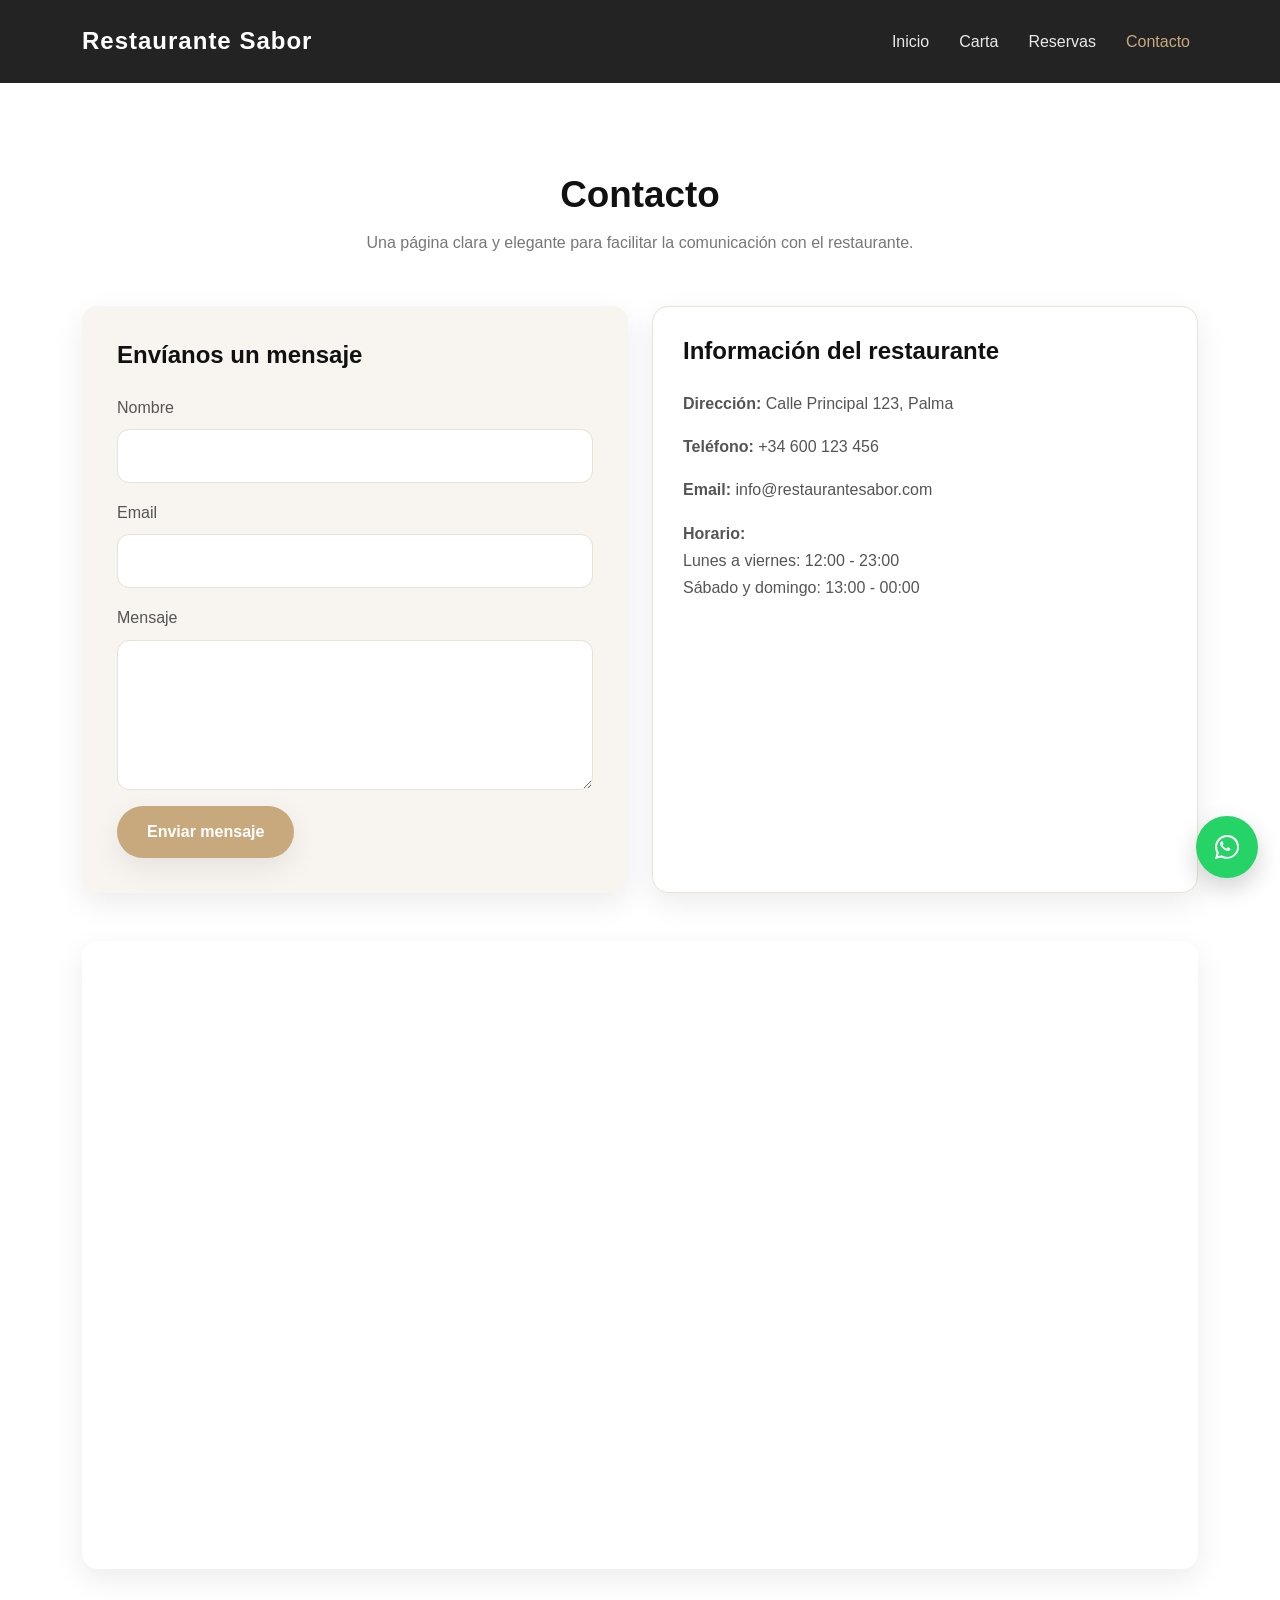
==== Web-Restaurante/contacto.html @ 1bbefcfa "Web Restaurante" ====
<!doctype html>
<html lang="es">
  <head>
    <meta charset="UTF-8" />
    <meta name="viewport" content="width=device-width, initial-scale=1" />
    <title>Contacto | Restaurante Sabor</title>
    <link
      rel="stylesheet"
      href="https://cdn.jsdelivr.net/npm/bootstrap@5.3.2/dist/css/bootstrap.min.css"
    />
    <link rel="stylesheet" href="css/styles.css" />
  </head>
  <body>
    <nav class="navbar navbar-expand-lg navbar-dark">
      <div class="container">
        <a class="navbar-brand" href="index.html">Restaurante Sabor</a>
        <button
          class="navbar-toggler"
          type="button"
          data-bs-toggle="collapse"
          data-bs-target="#menu"
        >
          <span class="navbar-toggler-icon"></span>
        </button>
        <div class="collapse navbar-collapse" id="menu">
          <ul class="navbar-nav ms-auto">
            <li class="nav-item">
              <a class="nav-link" href="index.html">Inicio</a>
            </li>
            <li class="nav-item">
              <a class="nav-link" href="menu.html">Carta</a>
            </li>
            <li class="nav-item">
              <a class="nav-link" href="reservas.html">Reservas</a>
            </li>
            <li class="nav-item">
              <a class="nav-link active" href="contacto.html">Contacto</a>
            </li>
          </ul>
        </div>
      </div>
    </nav>

    <section class="section-padding">
      <div class="container">
        <div class="section-title reveal">
          <h2>Contacto</h2>
          <p>
            Una página clara y elegante para facilitar la comunicación con el
            restaurante.
          </p>
        </div>

        <div class="row g-4">
          <div class="col-lg-6 reveal-left">
            <div class="form-section">
              <h4 class="mb-4">Envíanos un mensaje</h4>
              <form>
                <div class="mb-3">
                  <label class="form-label">Nombre</label>
                  <input type="text" class="form-control" required />
                </div>

                <div class="mb-3">
                  <label class="form-label">Email</label>
                  <input type="email" class="form-control" required />
                </div>

                <div class="mb-3">
                  <label class="form-label">Mensaje</label>
                  <textarea class="form-control" rows="5" required></textarea>
                </div>

                <button class="btn btn-custom">Enviar mensaje</button>
              </form>
            </div>
          </div>

          <div class="col-lg-6 reveal-right">
            <div class="info-box">
              <h4 class="mb-4">Información del restaurante</h4>
              <p><strong>Dirección:</strong> Calle Principal 123, Palma</p>
              <p><strong>Teléfono:</strong> +34 600 123 456</p>
              <p><strong>Email:</strong> info@restaurantesabor.com</p>
              <p>
                <strong>Horario:</strong><br />Lunes a viernes: 12:00 - 23:00<br />Sábado
                y domingo: 13:00 - 00:00
              </p>
            </div>
          </div>
        </div>

        <div class="row mt-5">
          <div class="col-12 reveal">
            <div class="map-frame ratio ratio-16x9">
              <iframe
                src="https://www.google.com/maps?q=Palma+de+Mallorca&output=embed"
                style="border: 0"
                allowfullscreen=""
                loading="lazy"
              >
              </iframe>
            </div>
          </div>
        </div>
      </div>
    </section>

    <a
      href="https://wa.me/34600123456"
      class="whatsapp-float"
      target="_blank"
      aria-label="Contactar por WhatsApp"
    >
      <svg viewBox="0 0 32 32" aria-hidden="true">
        <path
          d="M19.11 17.23c-.27-.14-1.6-.79-1.85-.88-.25-.09-.43-.14-.61.14-.18.27-.7.88-.86 1.06-.16.18-.32.2-.59.07-.27-.14-1.14-.42-2.18-1.34-.81-.72-1.36-1.61-1.52-1.88-.16-.27-.02-.42.12-.56.13-.13.27-.32.41-.48.14-.16.18-.27.27-.45.09-.18.05-.34-.02-.48-.07-.14-.61-1.47-.84-2.02-.22-.53-.45-.46-.61-.47h-.52c-.18 0-.48.07-.73.34-.25.27-.95.93-.95 2.27 0 1.34.97 2.63 1.11 2.81.14.18 1.91 2.92 4.62 4.09.64.28 1.15.45 1.54.58.65.21 1.24.18 1.71.11.52-.08 1.6-.65 1.82-1.28.23-.63.23-1.17.16-1.28-.07-.11-.25-.18-.52-.32zM16.03 3.2c-7.07 0-12.8 5.73-12.8 12.8 0 2.26.59 4.47 1.71 6.41L3.2 28.8l6.57-1.72c1.86 1.01 3.96 1.54 6.26 1.54h.01c7.06 0 12.79-5.73 12.79-12.8 0-3.42-1.33-6.63-3.75-9.05A12.73 12.73 0 0 0 16.03 3.2zm0 23.27h-.01c-1.91 0-3.78-.51-5.42-1.47l-.39-.23-3.9 1.02 1.04-3.8-.25-.39a10.58 10.58 0 0 1-1.63-5.68c0-5.86 4.77-10.63 10.64-10.63 2.84 0 5.51 1.11 7.51 3.11a10.55 10.55 0 0 1 3.11 7.51c0 5.87-4.77 10.64-10.63 10.64z"
        />
      </svg>
    </a>

    <script src="js/main.js"></script>
    <script src="https://cdn.jsdelivr.net/npm/bootstrap@5.3.2/dist/js/bootstrap.bundle.min.js"></script>
  </body>
</html>
---- Web-Restaurante/css/styles.css ----
:root {
  --primary: #1f1f1f;
  --secondary: #c8a97e;
  --light: #f8f5f0;
  --white: #ffffff;
  --text: #555555;
  --title: #111111;
  --border: #e8e2d9;
  --shadow: 0 10px 30px rgba(0, 0, 0, 0.08);
  --radius: 16px;
  --transition: all 0.3s ease;
}

body {
  font-family: "Segoe UI", Tahoma, Geneva, Verdana, sans-serif;
  background-color: var(--white);
  color: var(--text);
  line-height: 1.7;
}

h1,
h2,
h3,
h4,
h5 {
  color: var(--title);
  font-weight: 700;
}

a {
  text-decoration: none;
  transition: var(--transition);
}

.section-padding {
  padding: 90px 0;
}

.section-title {
  text-align: center;
  margin-bottom: 50px;
}

.section-title h2 {
  font-size: 2.3rem;
  margin-bottom: 12px;
}

.section-title p {
  max-width: 700px;
  margin: 0 auto;
  color: #777;
}

/* NAVBAR */
.navbar {
  background-color: rgba(17, 17, 17, 0.92) !important;
  padding: 16px 0;
}

.navbar-brand {
  font-size: 1.5rem;
  font-weight: 700;
  letter-spacing: 1px;
  color: var(--white) !important;
}

.nav-link {
  color: rgba(255, 255, 255, 0.9) !important;
  margin-left: 14px;
  font-weight: 500;
  position: relative;
}

.nav-link:hover,
.nav-link.active {
  color: var(--secondary) !important;
}

/* HERO */
.hero {
  min-height: 90vh;
  background:
    linear-gradient(rgba(0, 0, 0, 0.45), rgba(0, 0, 0, 0.45)),
    url("https://images.unsplash.com/photo-1517248135467-4c7edcad34c4?auto=format&fit=crop&w=1600&q=80")
      center/cover no-repeat;
  display: flex;
  align-items: center;
  text-align: center;
  color: var(--white);
}

.hero-content {
  max-width: 800px;
  margin: 0 auto;
}

.hero-subtitle {
  display: inline-block;
  color: var(--secondary);
  font-weight: 600;
  letter-spacing: 2px;
  text-transform: uppercase;
  margin-bottom: 16px;
  font-size: 0.95rem;
}

.hero h1 {
  font-size: 3.5rem;
  color: var(--white);
  margin-bottom: 20px;
}

.hero p {
  font-size: 1.15rem;
  margin-bottom: 30px;
  color: rgba(255, 255, 255, 0.9);
}

/* BOTONES */
.btn-custom {
  background-color: var(--secondary);
  color: var(--white);
  border: none;
  padding: 14px 30px;
  border-radius: 50px;
  font-weight: 600;
  transition: var(--transition);
  box-shadow: var(--shadow);
}

.btn-custom:hover {
  background-color: #b89469;
  transform: translateY(-2px);
  color: var(--white);
}

.btn-outline-custom {
  border: 2px solid var(--secondary);
  color: var(--secondary);
  padding: 12px 28px;
  border-radius: 50px;
  font-weight: 600;
  transition: var(--transition);
}

.btn-outline-custom:hover {
  background-color: var(--secondary);
  color: var(--white);
}

/* TARJETAS */
.card-custom {
  border: 1px solid var(--border);
  border-radius: var(--radius);
  overflow: hidden;
  box-shadow: var(--shadow);
  transition: var(--transition);
  background: var(--white);
  height: 100%;
}

.card-custom:hover {
  transform: translateY(-6px);
}

.card-custom img {
  height: 240px;
  object-fit: cover;
  width: 100%;
}

.card-custom .card-body {
  padding: 24px;
}

.card-custom h5 {
  margin-bottom: 10px;
}

/* SECCIÓN ABOUT */
.about-img {
  border-radius: var(--radius);
  box-shadow: var(--shadow);
  width: 100%;
  height: 100%;
  object-fit: cover;
}

.about-content {
  padding: 20px;
}

/* MENÚ */
.menu-box {
  background: var(--light);
  border-radius: var(--radius);
  padding: 30px;
  box-shadow: var(--shadow);
  height: 100%;
}

.menu-box h3 {
  margin-bottom: 25px;
  color: var(--primary);
  border-bottom: 2px solid var(--secondary);
  display: inline-block;
  padding-bottom: 8px;
}

.menu-item {
  display: flex;
  justify-content: space-between;
  gap: 15px;
  border-bottom: 1px solid var(--border);
  padding: 16px 0;
}

.menu-item:last-child {
  border-bottom: none;
}

.menu-item h6 {
  margin: 0;
  font-weight: 600;
  color: var(--title);
}

.menu-item p {
  margin: 4px 0 0;
  font-size: 0.95rem;
  color: #777;
}

.menu-price {
  font-weight: 700;
  color: var(--secondary);
  white-space: nowrap;
}

/* FORMULARIOS */
.form-section {
  background: var(--light);
  border-radius: var(--radius);
  padding: 35px;
  box-shadow: var(--shadow);
}

.form-control,
.form-select,
textarea {
  border-radius: 12px;
  border: 1px solid var(--border);
  padding: 14px 16px;
  box-shadow: none !important;
}

.form-control:focus,
.form-select:focus,
textarea:focus {
  border-color: var(--secondary);
}

/* INFO BOX */
.info-box {
  background: var(--white);
  border: 1px solid var(--border);
  border-radius: var(--radius);
  padding: 30px;
  box-shadow: var(--shadow);
  height: 100%;
}

/* FOOTER */
.footer {
  background-color: #111;
  color: rgba(255, 255, 255, 0.8);
  padding: 60px 0 25px;
}

.footer h5 {
  color: var(--white);
  margin-bottom: 20px;
}

.footer a {
  color: rgba(255, 255, 255, 0.8);
}

.footer a:hover {
  color: var(--secondary);
}

.footer-bottom {
  border-top: 1px solid rgba(255, 255, 255, 0.08);
  margin-top: 30px;
  padding-top: 20px;
  text-align: center;
  font-size: 0.95rem;
}

/* MAPA */
.map-frame {
  border-radius: var(--radius);
  overflow: hidden;
  box-shadow: var(--shadow);
}

/* RESPONSIVE */
@media (max-width: 991px) {
  .hero h1 {
    font-size: 2.7rem;
  }

  .section-title h2 {
    font-size: 2rem;
  }
}

@media (max-width: 767px) {
  .hero {
    min-height: 75vh;
    padding: 80px 20px;
  }

  .hero h1 {
    font-size: 2.2rem;
  }

  .hero p {
    font-size: 1rem;
  }

  .section-padding {
    padding: 70px 0;
  }
}

/* BOTÓN FLOTANTE WHATSAPP */
.whatsapp-float {
  position: fixed;
  right: 22px;
  bottom: 22px;
  width: 62px;
  height: 62px;
  background: #25d366;
  color: #fff;
  border-radius: 50%;
  display: flex;
  align-items: center;
  justify-content: center;
  box-shadow: 0 10px 25px rgba(0, 0, 0, 0.18);
  z-index: 999;
  transition: all 0.3s ease;
}

.whatsapp-float:hover {
  transform: translateY(-4px) scale(1.05);
  color: #fff;
  box-shadow: 0 14px 30px rgba(0, 0, 0, 0.22);
}

.whatsapp-float svg {
  width: 30px;
  height: 30px;
  fill: currentColor;
}

/* ANIMACIONES AL HACER SCROLL */
.reveal {
  opacity: 0;
  transform: translateY(45px);
  transition:
    opacity 0.8s ease,
    transform 0.8s ease;
  will-change: opacity, transform;
}

.reveal.active {
  opacity: 1;
  transform: translateY(0);
}

/* VARIANTES OPCIONALES */
.reveal-left {
  opacity: 0;
  transform: translateX(-45px);
  transition:
    opacity 0.8s ease,
    transform 0.8s ease;
}

.reveal-left.active {
  opacity: 1;
  transform: translateX(0);
}

.reveal-right {
  opacity: 0;
  transform: translateX(45px);
  transition:
    opacity 0.8s ease,
    transform 0.8s ease;
}

.reveal-right.active {
  opacity: 1;
  transform: translateX(0);
}

.reveal-zoom {
  opacity: 0;
  transform: scale(0.96);
  transition:
    opacity 0.8s ease,
    transform 0.8s ease;
}

.reveal-zoom.active {
  opacity: 1;
  transform: scale(1);
}

@media (max-width: 768px) {
  .whatsapp-float {
    width: 56px;
    height: 56px;
    right: 16px;
    bottom: 16px;
  }

  .whatsapp-float svg {
    width: 26px;
    height: 26px;
  }
}

/* FILTROS DE LA CARTA */
.menu-filters {
  display: flex;
  justify-content: center;
  flex-wrap: wrap;
  gap: 14px;
}

.filter-btn {
  border: 1px solid var(--border);
  background: var(--white);
  color: var(--title);
  padding: 12px 22px;
  border-radius: 999px;
  font-weight: 600;
  transition: var(--transition);
  box-shadow: var(--shadow);
}

.filter-btn:hover {
  background: var(--secondary);
  color: var(--white);
  border-color: var(--secondary);
}

.filter-btn.active {
  background: var(--secondary);
  color: var(--white);
  border-color: var(--secondary);
}

.menu-card {
  transition: 0.3s ease;
}

/* TOOLBAR CARTA PREMIUM */
.menu-toolbar {
  display: flex;
  flex-direction: column;
  gap: 24px;
  margin-bottom: 40px;
}

.menu-search {
  max-width: 420px;
  margin: 0 auto;
  width: 100%;
}

.menu-search .form-control {
  min-height: 54px;
  border-radius: 999px;
  padding: 12px 20px;
  border: 1px solid var(--border);
  box-shadow: var(--shadow);
  background: var(--white);
}

/* FILTROS */
.menu-filters {
  display: flex;
  justify-content: center;
  flex-wrap: wrap;
  gap: 14px;
}

.filter-btn {
  border: 1px solid var(--border);
  background: var(--white);
  color: var(--title);
  padding: 12px 22px;
  border-radius: 999px;
  font-weight: 600;
  transition: var(--transition);
  box-shadow: var(--shadow);
}

.filter-btn:hover,
.filter-btn.active {
  background: var(--secondary);
  color: var(--white);
  border-color: var(--secondary);
}

/* TARJETAS PREMIUM */
.dish-card {
  background: var(--white);
  border: 1px solid var(--border);
  border-radius: 22px;
  overflow: hidden;
  box-shadow: var(--shadow);
  height: 100%;
  transition: transform 0.35s ease, box-shadow 0.35s ease, opacity 0.35s ease;
}

.dish-card:hover {
  transform: translateY(-8px);
  box-shadow: 0 18px 35px rgba(0, 0, 0, 0.12);
}

.dish-image-wrap {
  position: relative;
  overflow: hidden;
}

.dish-image {
  width: 100%;
  height: 240px;
  object-fit: cover;
  display: block;
  transition: transform 0.45s ease;
}

.dish-card:hover .dish-image {
  transform: scale(1.06);
}

.dish-badge {
  position: absolute;
  top: 16px;
  left: 16px;
  background: var(--secondary);
  color: var(--white);
  padding: 8px 14px;
  font-size: 0.8rem;
  font-weight: 700;
  border-radius: 999px;
  box-shadow: var(--shadow);
}

.dish-badge.popular {
  background: #1f1f1f;
}

.dish-badge.premium {
  background: #8a6a43;
}

.dish-body {
  padding: 24px;
}

.dish-top {
  display: flex;
  align-items: flex-start;
  justify-content: space-between;
  gap: 16px;
  margin-bottom: 12px;
}

.dish-top h3 {
  font-size: 1.2rem;
  margin: 0;
}

.dish-price {
  color: var(--secondary);
  font-weight: 700;
  font-size: 1.1rem;
  white-space: nowrap;
}

.dish-body p {
  margin-bottom: 16px;
  color: #666;
}

.dish-meta {
  display: flex;
  flex-wrap: wrap;
  gap: 10px;
}

.dish-meta span {
  font-size: 0.85rem;
  background: var(--light);
  color: var(--title);
  padding: 8px 12px;
  border-radius: 999px;
  border: 1px solid var(--border);
}

/* FILTRADO SUAVE */
.menu-card {
  transition: opacity 0.35s ease, transform 0.35s ease;
}

.menu-card.menu-hidden {
  display: none !important;
}

/* SIN RESULTADOS */
.no-results {
  text-align: center;
  margin-top: 20px;
  padding: 20px;
  color: #777;
  font-weight: 500;
}

/* RESPONSIVE */
@media (max-width: 767px) {
  .dish-image {
    height: 220px;
  }

  .dish-body {
    padding: 20px;
  }

  .dish-top {
    flex-direction: column;
    gap: 8px;
  }

  .dish-price {
    font-size: 1rem;
  }
}
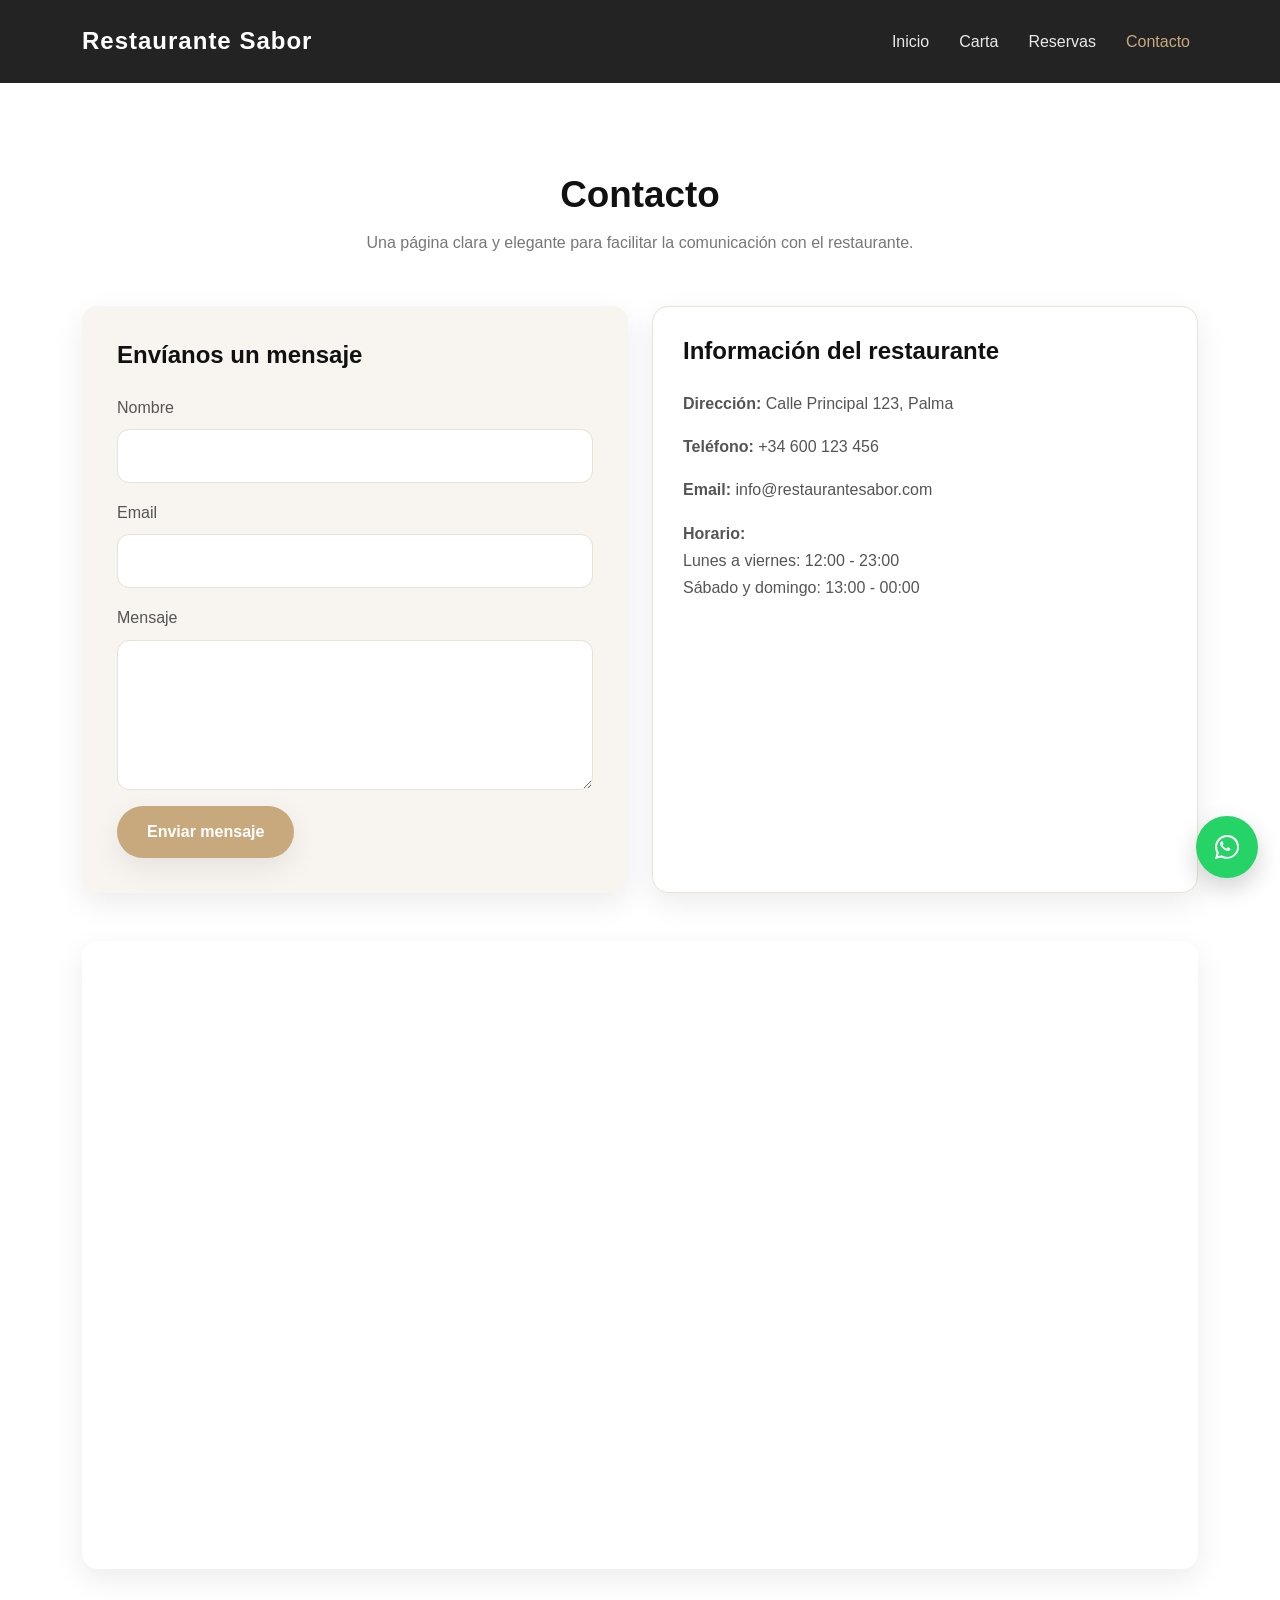
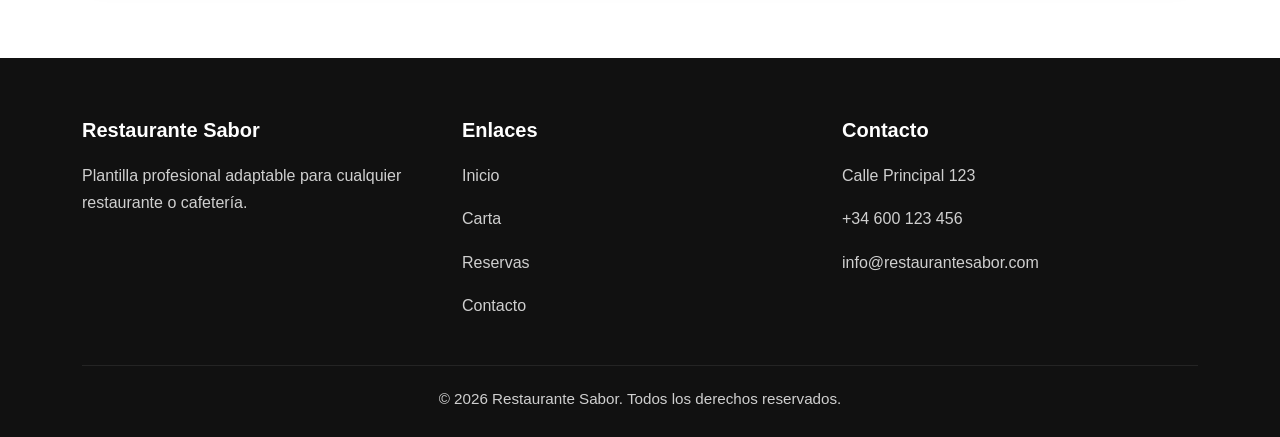
==== commit 430e78e5: "mod reservas" ====
--- a/Web-Restaurante/contacto.html
+++ b/Web-Restaurante/contacto.html
@@ -106,6 +106,39 @@
       </div>
     </section>
 
+    <footer class="footer">
+      <div class="container">
+        <div class="row g-4">
+          <div class="col-md-4">
+            <h5>Restaurante Sabor</h5>
+            <p>
+              Plantilla profesional adaptable para cualquier restaurante o
+              cafetería.
+            </p>
+          </div>
+          <div class="col-md-4">
+            <h5>Enlaces</h5>
+            <p><a href="index.html">Inicio</a></p>
+            <p><a href="menu.html">Carta</a></p>
+            <p><a href="reservas.html">Reservas</a></p>
+            <p><a href="contacto.html">Contacto</a></p>
+          </div>
+          <div class="col-md-4">
+            <h5>Contacto</h5>
+            <p>Calle Principal 123</p>
+            <p>+34 600 123 456</p>
+            <p>info@restaurantesabor.com</p>
+          </div>
+        </div>
+
+        <div class="footer-bottom">
+          <p class="mb-0">
+            © 2026 Restaurante Sabor. Todos los derechos reservados.
+          </p>
+        </div>
+      </div>
+    </footer>
+
     <a
       href="https://wa.me/34600123456"
       class="whatsapp-float"
--- a/Web-Restaurante/css/styles.css
+++ b/Web-Restaurante/css/styles.css
@@ -654,3 +654,204 @@
     font-size: 1rem;
   }
 }
+
+/* TARJETA CLICABLE */
+.menu-card {
+  cursor: pointer;
+}
+
+/* MODAL PLATOS */
+.dish-modal-content {
+  border: none;
+  border-radius: 24px;
+  overflow: hidden;
+  box-shadow: 0 20px 50px rgba(0, 0, 0, 0.18);
+}
+
+.dish-modal-close {
+  position: absolute;
+  top: 18px;
+  right: 18px;
+  z-index: 5;
+  background-color: rgba(255, 255, 255, 0.95);
+  border-radius: 50%;
+  padding: 10px;
+}
+
+.dish-modal-image {
+  width: 100%;
+  height: 100%;
+  min-height: 320px;
+  object-fit: cover;
+  display: block;
+}
+
+.dish-modal-body {
+  padding: 32px;
+  height: 100%;
+  display: flex;
+  flex-direction: column;
+  justify-content: center;
+}
+
+.dish-modal-category {
+  display: inline-block;
+  margin-bottom: 12px;
+  padding: 8px 14px;
+  border-radius: 999px;
+  background: var(--light);
+  border: 1px solid var(--border);
+  color: var(--title);
+  font-size: 0.85rem;
+  font-weight: 600;
+}
+
+.dish-modal-header h3 {
+  margin-bottom: 8px;
+  font-size: 1.9rem;
+}
+
+.dish-modal-price {
+  color: var(--secondary);
+  font-size: 1.25rem;
+  font-weight: 700;
+  margin-bottom: 18px;
+}
+
+.dish-modal-description {
+  color: #666;
+  margin-bottom: 22px;
+  line-height: 1.7;
+}
+
+.dish-modal-block {
+  margin-bottom: 18px;
+}
+
+.dish-modal-block h5 {
+  font-size: 1rem;
+  margin-bottom: 8px;
+}
+
+.dish-modal-block p {
+  margin: 0;
+  color: #666;
+}
+
+@media (max-width: 991px) {
+  .dish-modal-image {
+    min-height: 260px;
+  }
+
+  .dish-modal-body {
+    padding: 24px;
+  }
+
+  .dish-modal-header h3 {
+    font-size: 1.6rem;
+  }
+}
+
+/* QR CARTA */
+.qr-section {
+  background: #f8f5f0;
+}
+
+.qr-card {
+  background: var(--white);
+  border: 1px solid var(--border);
+  border-radius: 24px;
+  padding: 36px;
+  box-shadow: var(--shadow);
+}
+
+.qr-label {
+  display: inline-block;
+  margin-bottom: 14px;
+  padding: 8px 14px;
+  border-radius: 999px;
+  background: var(--light);
+  border: 1px solid var(--border);
+  color: var(--title);
+  font-size: 0.85rem;
+  font-weight: 700;
+}
+
+.qr-card h3 {
+  margin-bottom: 14px;
+}
+
+.qr-card p {
+  color: #666;
+}
+
+.qr-box {
+  display: inline-flex;
+  justify-content: center;
+  align-items: center;
+  background: #fff;
+  padding: 18px;
+  border-radius: 20px;
+  box-shadow: var(--shadow);
+  border: 1px solid var(--border);
+}
+
+.qr-note {
+  color: #777;
+  font-size: 0.95rem;
+}
+
+#qrcode img {
+  display: block;
+  max-width: 100%;
+  height: auto;
+}
+
+@media (max-width: 767px) {
+  .qr-card {
+    padding: 24px;
+  }
+}
+
+/* OPINIONES / TESTIMONIOS */
+.testimonials-section {
+  background: var(--light);
+}
+
+.testimonial-card {
+  background: var(--white);
+  border: 1px solid var(--border);
+  border-radius: 22px;
+  padding: 30px;
+  height: 100%;
+  box-shadow: var(--shadow);
+  transition: var(--transition);
+}
+
+.testimonial-card:hover {
+  transform: translateY(-6px);
+}
+
+.testimonial-stars {
+  color: var(--secondary);
+  font-size: 1.2rem;
+  letter-spacing: 3px;
+  margin-bottom: 16px;
+}
+
+.testimonial-text {
+  color: #666;
+  font-size: 1rem;
+  line-height: 1.8;
+  margin-bottom: 22px;
+}
+
+.testimonial-author h5 {
+  margin: 0;
+  font-size: 1.05rem;
+}
+
+.testimonial-author span {
+  color: #888;
+  font-size: 0.92rem;
+}
